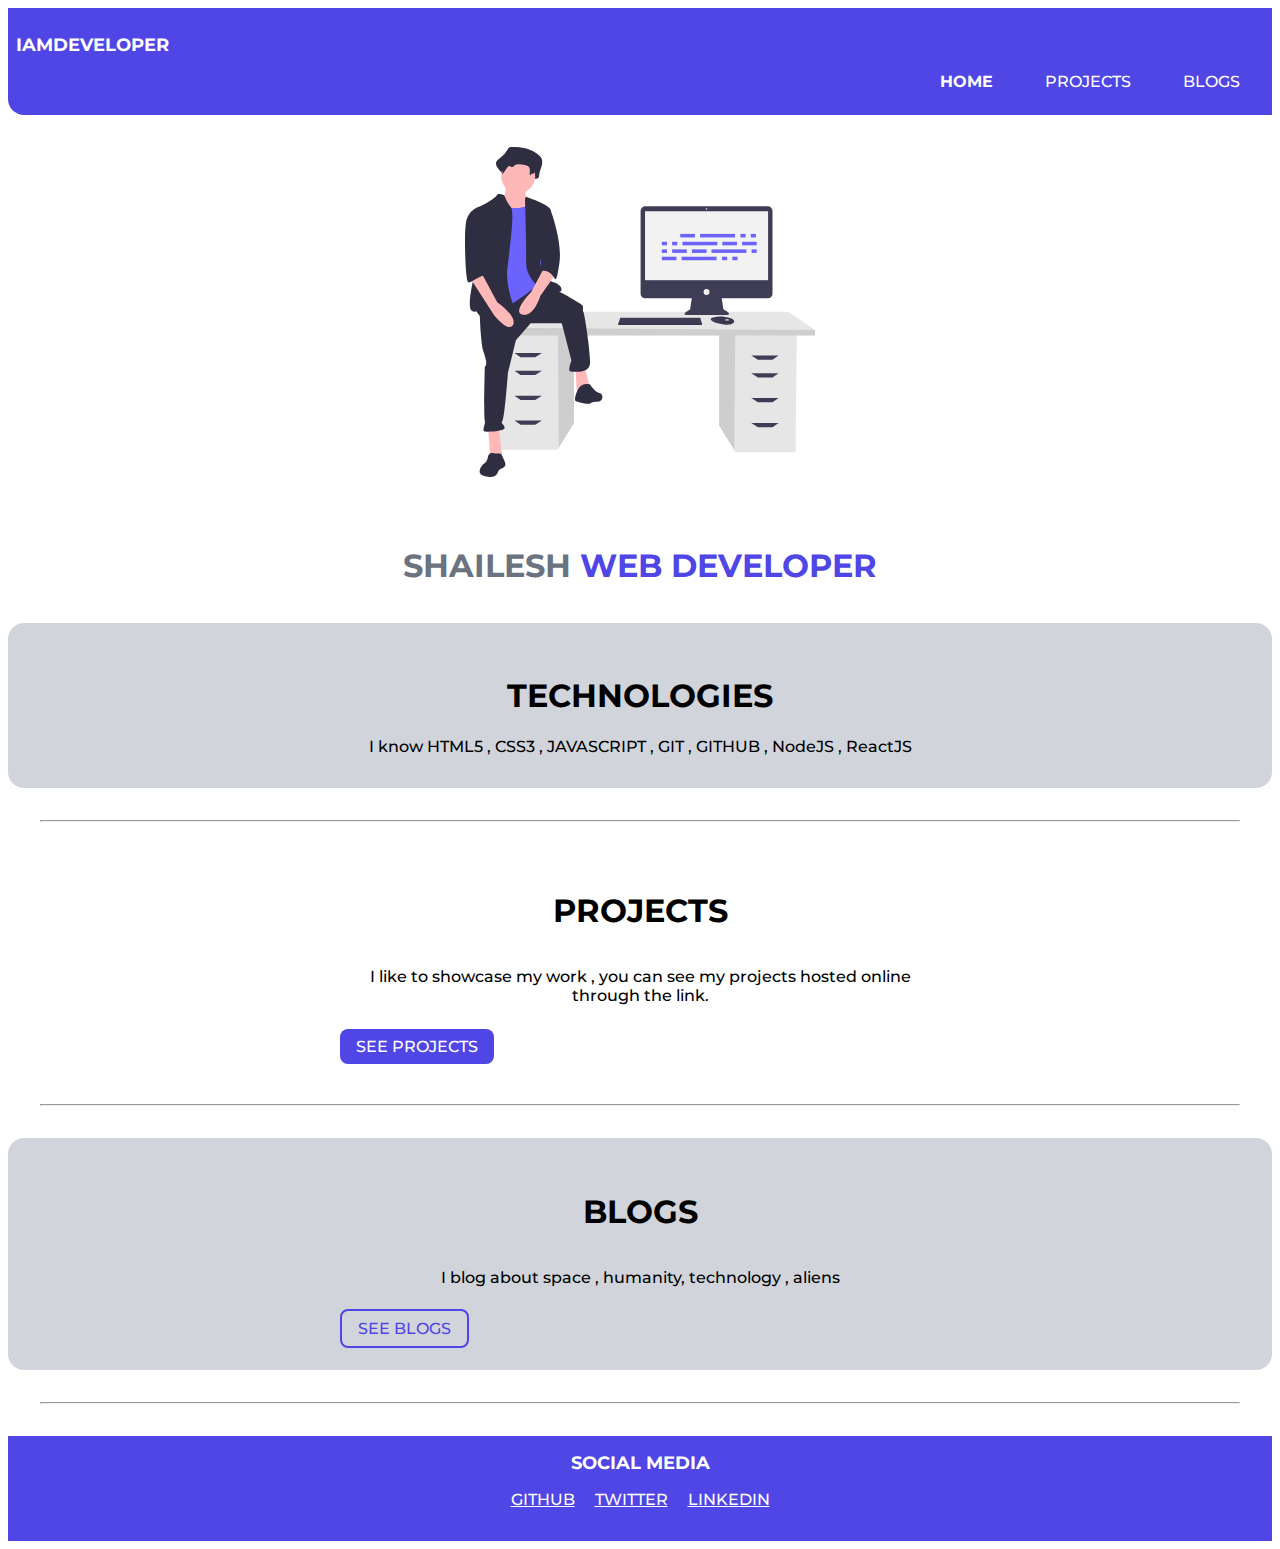
==== index.html @ 09cd9dbb "wip: update linkedin" ====
<!DOCTYPE html>
<html lang="en">
<head>
    <meta charset="UTF-8">
    <meta name="viewport" content="width=device-width, initial-scale=1.0">
    <title>Shailesh | portfolio</title>
    <link rel="stylesheet" href="styles/style.css">
</head>
<body>
       <nav class ="navigator">

        <p class ="brand">IAMDEVELOPER</p>

        <ul class =".list-bullet-points nav-pills">
        <li class = "list-inline-items ">
           <a class ="link link-active"  href="/index.html">HOME</a>
        </li>
        <li class = "list-inline-items">
           <a class ="link" href="Projects/projects.html">PROJECTS</a>
        </li>
        <li class = "list-inline-items">
            <a class ="link" href="/Blogs/blogs.html">BLOGS</a>
        </li>
    </ul>

    </nav>

      <header class = "hero">

        <img class ="hero-image" src="images/header.svg" >
        <h1 class ="hero-heading">SHAILESH <span class ="hero-inverted"> WEB DEVELOPER </span> </h1>

    </header>

     

      <section class ="section gray-section">

       <div class ="container container-center ">
            <h1 class ="section-heading-center"> TECHNOLOGIES</h1>
        <div class ="section-text-center section-boldtext">I know HTML5 , CSS3 , JAVASCRIPT , GIT , GITHUB , NodeJS , ReactJS</div>
    </div>


    </section>

    <hr>

      <section class = "section">

        <div class ="container container-center">
            <h1 class ="section-heading-center proj"> PROJECTS </h1>
        <p class ="section-text-center container">I like to showcase my work , you can see my projects hosted online through the link.</p>
        <a class ="link link-primary"  href="/Projects/projects.html">SEE PROJECTS</a>
    </div>

    <hr>
       
    </section>

    <section class ="section gray-section">

       <div class ="container container-center ">
            <h1 class ="section-heading-center"> BLOGS</h1>
        <p class ="section-text-center container ">I blog about space , humanity, technology , aliens</p>
        <a class ="link link-secondary"  href="/Blogs/blogs.html">SEE BLOGS</a>
    </div>

    </section>

    <hr >

    <footer class ="footer">

        <div class ="footer-heading">  SOCIAL MEDIA </div>
        <ul class ="list-bullet-points">
            <li class = "list-inline-items"><a class="links" href="https://github.com/ShaileshDeveloper">GITHUB</a></li>
            <li class = "list-inline-items"><a class="links" href="https://twitter.com/Shailes55238563">TWITTER</a></li>
            <li class = "list-inline-items"><a class="links" href="https://www.linkedin.com/in/shailesh-pandey-58821912a/">LINKEDIN</a></li>
        </ul>

    </footer>
</main>
</body>

</html>
---- styles/style.css ----
@import url('https://fonts.googleapis.com/css2?family=Noto+Sans+JP:wght@400;700&display=swap');
@import url('https://fonts.googleapis.com/css2?family=Montserrat&display=swap');
@import url('https://fonts.googleapis.com/css2?family=IBM+Plex+Sans:wght@700&display=swap');
body {
font-family: 'Montserrat',
sans-serif;
}

:root{
    --primary-color : #4F46E5;
    --dark-gray:  #6B7280;
    --light-gray: #D1D5DB;
    font-weight: 500;

}


hr{
   margin: 2rem;
}


/* container */

.container{
   padding: 1rem;
}

.container-center{
    max-width: 600px;
    margin: auto;
}

.link{
   text-decoration-line: none;
   padding: 0.5rem 1rem;
    margin-top: 1rem;
   margin-bottom: 1rem; 
}

.navigator .link-active{
    font-weight: bold; 
}



.link-primary{
     background-color: var(--primary-color);
     border-radius: 0.5rem;
     color: white;   
     

}

.link-secondary{
    color: var(--primary-color);
    border-radius: 0.5rem;
    border: 2px solid var(--primary-color);
}

.list-bullet-points{
    list-style: none;

}

.list-inline-items{
    display: inline;
    padding: 0rem 0.5rem;
}

.list-center{
    margin: auto;
    text-align: center;
}

.navigator{
    background-color: var(--primary-color);
    color: white;
    padding : 0.5rem;
    border-bottom-left-radius: 1rem;
}

.navigator .link{
    color: white ;
    
}

.brand{
    color: white;
    font-size: 1.1rem;
    font-weight: bold;

}
.nav-pills{
    text-align: right;
    font-size: 1rem;
    margin-block-start: 1em;
    margin-block-end: 1em;
    margin-inline-start: 0px;
    margin-inline-end: 0px;
    padding-inline-start: 0px;
}

 .hero-image{
    margin: auto;
    max-width: 100%;
    max-width: 350px;
    display: block;
    padding: 2rem;
}

.hero .hero-heading{
    color : var(--dark-gray);
    padding: 1rem;
    text-align: center;
}

.hero .hero-heading .hero-inverted{
     color: var(--primary-color);
}

.section-heading-center{
    text-align: center;
    color: black;
}


.section-heading-center .proj {
    
    color: black;
}

.section-gray-section .section-boldtext{
    font-weight: bolder;
}
.section-text-center{
    text-align: center;

}
 .gray-section{
    background-color: var(--light-gray);
    border-radius: 1rem;
    padding: 1rem 1rem;
}

.footer {
    background-color: var(--primary-color);
    padding: 1rem 0rem;
    text-align: center;
    color: white;
}
.footer .links{
    color: white;
}

.footer ul{
    padding-inline-start: 0px;
}

.footer .footer-heading{
    font-weight: bold;
    font-size: large;
}
   
.projects .date {
    margin-bottom: -0.7rem;
    font-size: 0.8rem;

}

.projects ul{
    padding-inline-start: 0px;
    margin-block-start: 1em;
}
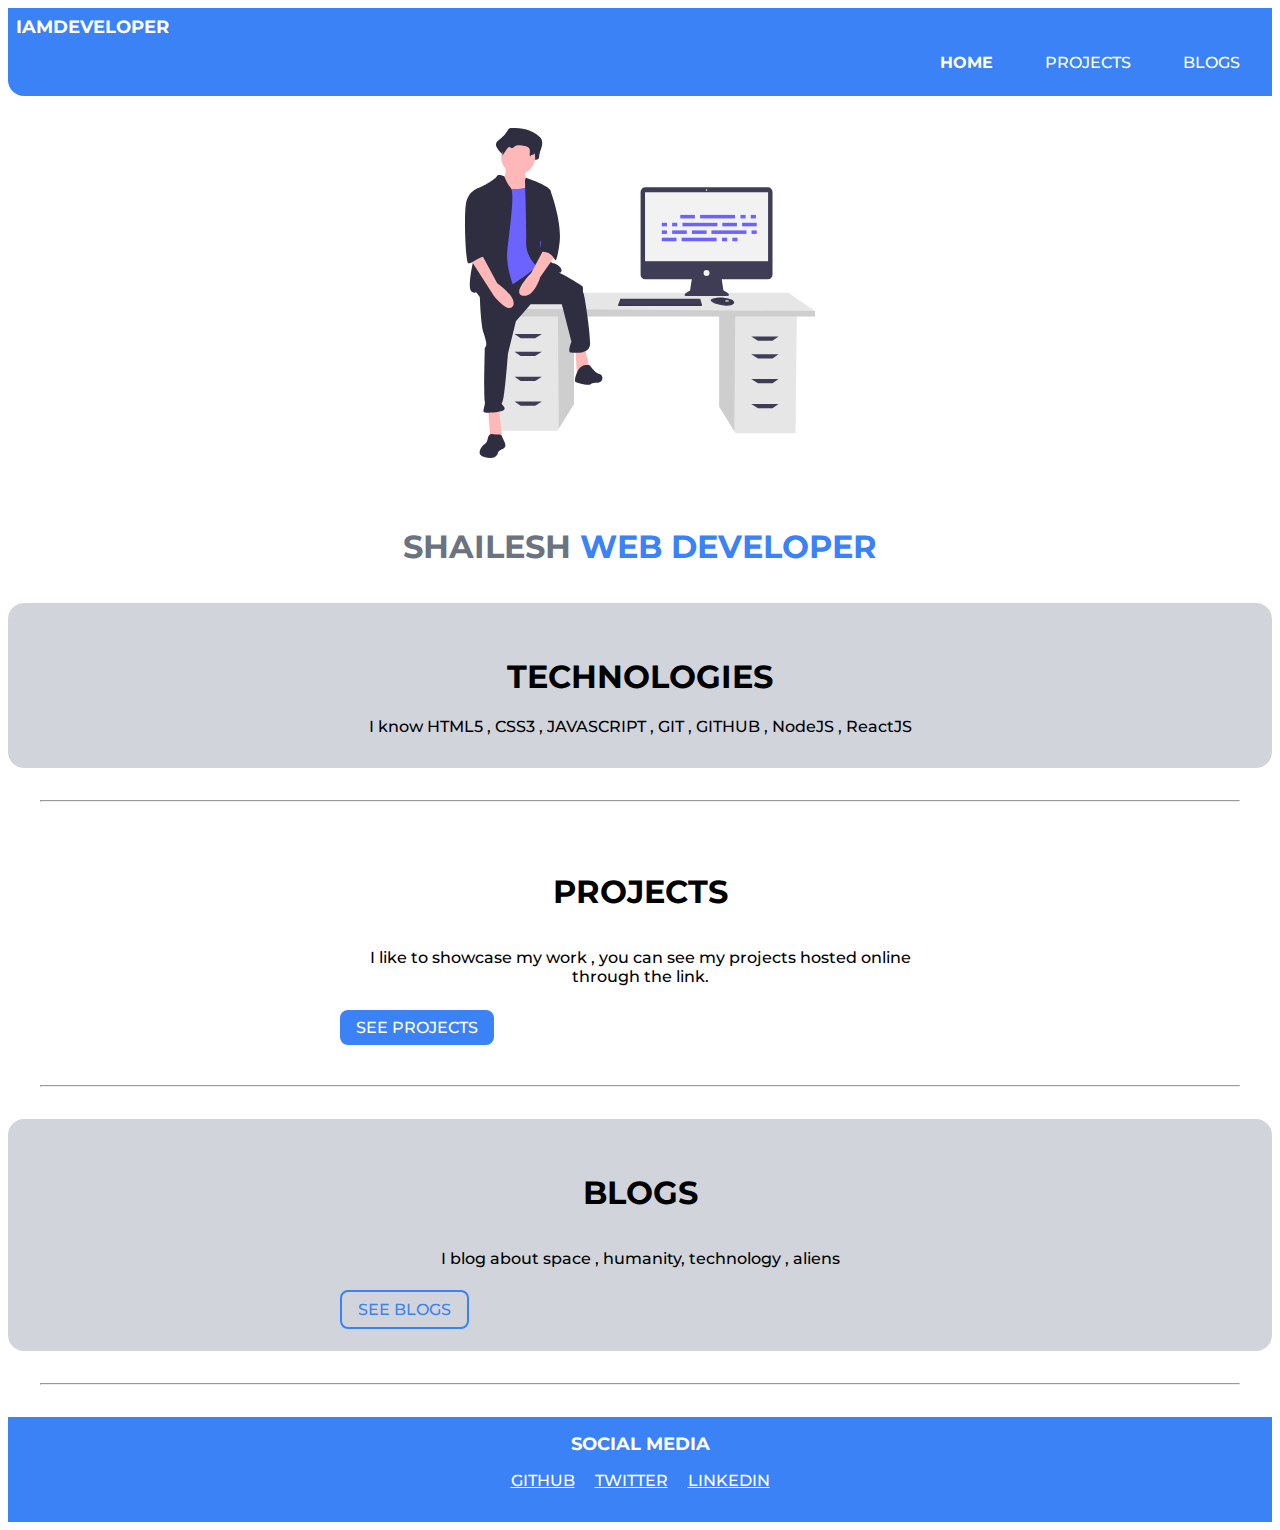
==== commit 58289e8f: "doc- added a blog" ====
--- a/index.html
+++ b/index.html
@@ -5,13 +5,14 @@
     <meta name="viewport" content="width=device-width, initial-scale=1.0">
     <title>Shailesh | portfolio</title>
     <link rel="stylesheet" href="styles/style.css">
+    
 </head>
 <body>
        <nav class ="navigator">
 
-        <p class ="brand">IAMDEVELOPER</p>
+        <div class ="brand">IAMDEVELOPER</div>
 
-        <ul class =".list-bullet-points nav-pills">
+        <ul class ="list-bullet-points nav-pills">
         <li class = "list-inline-items ">
            <a class ="link link-active"  href="/index.html">HOME</a>
         </li>
--- a/styles/style.css
+++ b/styles/style.css
@@ -7,7 +7,7 @@
 }
 
 :root{
-    --primary-color : #4F46E5;
+    --primary-color: #3B82F6;
     --dark-gray:  #6B7280;
     --light-gray: #D1D5DB;
     font-weight: 500;
@@ -103,9 +103,9 @@
 
  .hero-image{
     margin: auto;
-    max-width: 100%;
-    max-width: 350px;
-    display: block;
+        max-width: 100%;
+        max-width: 350px;
+        display: block;
     padding: 2rem;
 }
 
